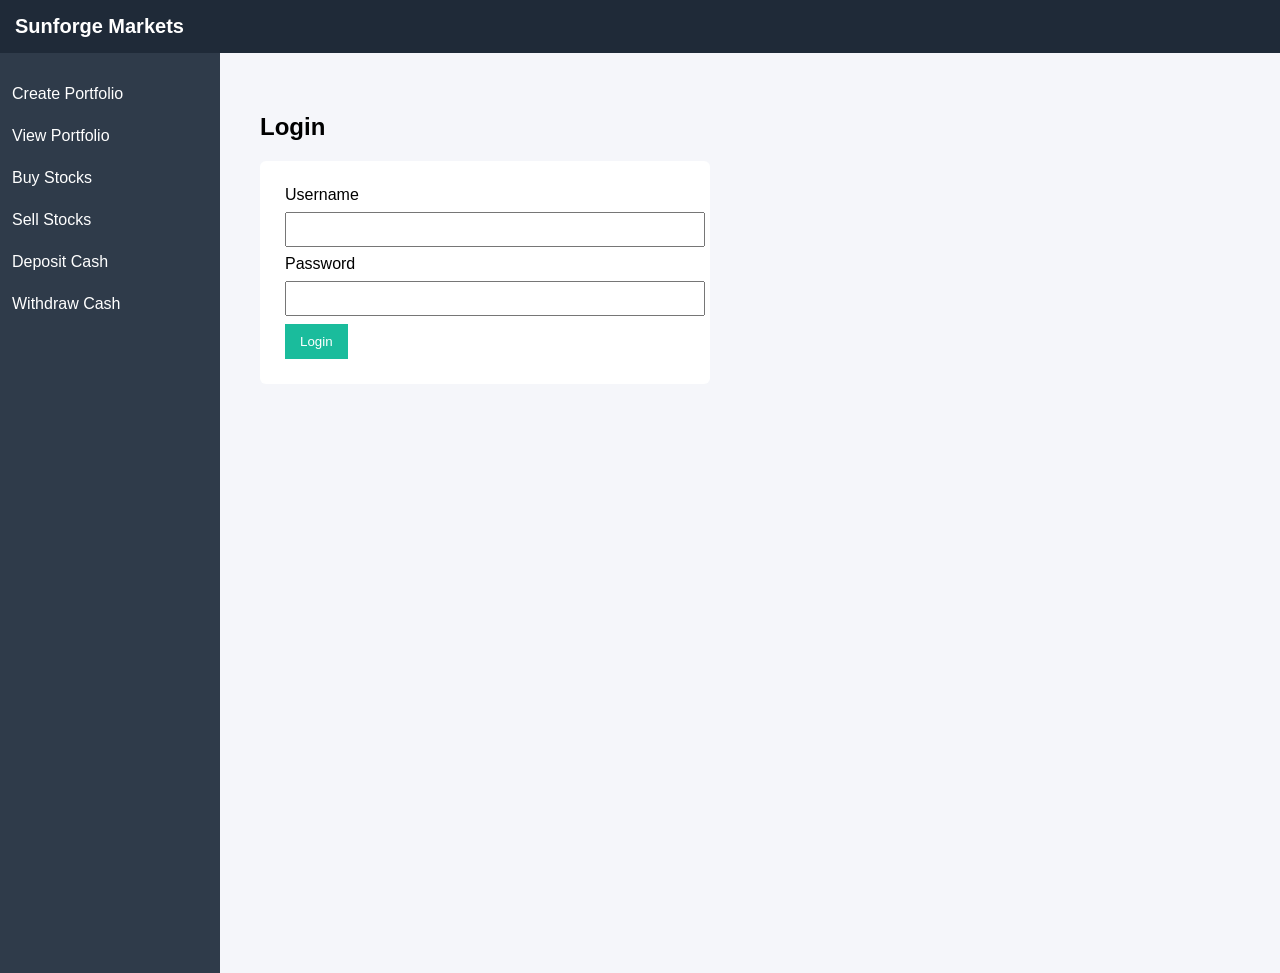
==== sunforge-markets/index.html @ 24babd58 "Add files via upload" ====
<!DOCTYPE html>
<html>

<head>
<title>Sunforge Markets</title>
<link rel="stylesheet" href="css/styles.css">
</head>

<body>

<div class="header">
Sunforge Markets
</div>

<div class="container">

<div class="sidebar">
<a href="create-portfolio.html">Create Portfolio</a>
<a href="view-portfolio.html">View Portfolio</a>
<a href="#">Buy Stocks</a>
<a href="#">Sell Stocks</a>
<a href="#">Deposit Cash</a>
<a href="#">Withdraw Cash</a>
</div>

<div class="content">

<h2>Login</h2>

<div class="form-box">

<form action="create-portfolio.html">

<label>Username</label>
<input type="text" required>

<label>Password</label>
<input type="password" required>

<button type="submit">Login</button>

</form>

</div>

</div>
</div>

</body>
</html>
---- sunforge-markets/css/styles.css ----
body {
    margin: 0;
    font-family: Arial, Helvetica, sans-serif;
    background-color: #f5f6fa;
}

/* HEADER */

.header {
    background-color: #1f2a38;
    color: white;
    padding: 15px;
    font-size: 20px;
    font-weight: bold;
}

/* LAYOUT */

.container {
    display: flex;
}

/* SIDEBAR */

.sidebar {
    width: 220px;
    height: 100vh;
    background-color: #2f3b4a;
    padding-top: 20px;
}

.sidebar a {
    display: block;
    color: white;
    padding: 12px;
    text-decoration: none;
}

.sidebar a:hover {
    background-color: #1abc9c;
}

/* CONTENT */

.content {
    flex: 1;
    padding: 40px;
}

/* FORMS */

.form-box {
    background: white;
    padding: 25px;
    border-radius: 6px;
    width: 400px;
}

input {
    width: 100%;
    padding: 8px;
    margin: 8px 0;
}

button {
    padding: 10px 15px;
    background: #1abc9c;
    border: none;
    color: white;
    cursor: pointer;
}

button:hover {
    background: #16a085;
}

/* TABLE */

table {
    border-collapse: collapse;
    width: 80%;
    background: white;
}

th, td {
    padding: 10px;
    border: 1px solid #ccc;
}

th {
    background: #ecf0f1;
}
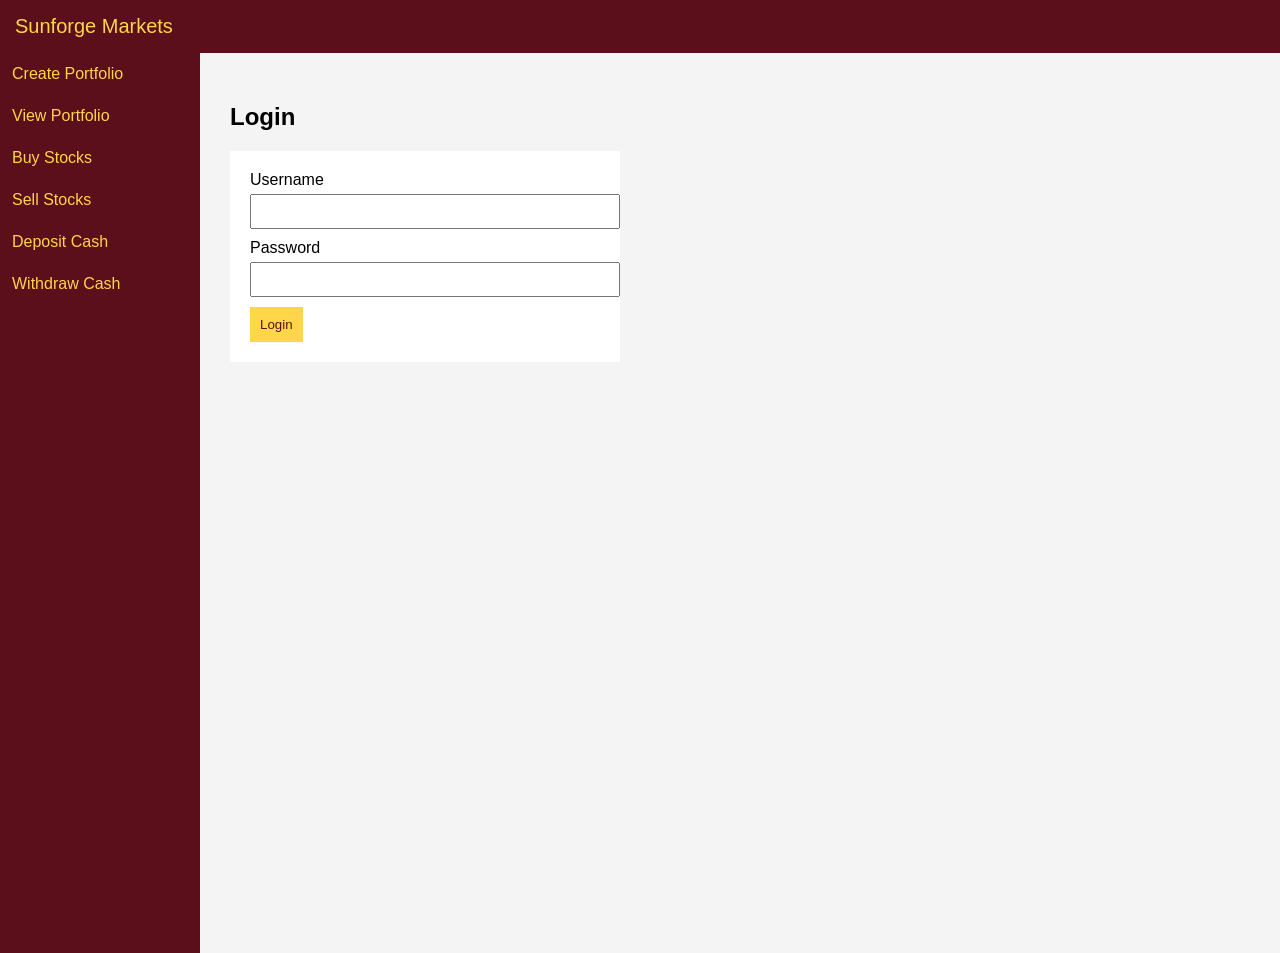
==== commit c6f7da39: "Add files via upload" ====
--- a/sunforge-markets/index.html
+++ b/sunforge-markets/index.html
@@ -29,10 +29,10 @@
 
 <div class="form-box">
 
-<form action="create-portfolio.html">
+<form onsubmit="loginUser(); return false;">
 
 <label>Username</label>
-<input type="text" required>
+<input type="text" id="username" required>
 
 <label>Password</label>
 <input type="password" required>
@@ -45,6 +45,13 @@
 
 </div>
 </div>
+<script>
+function loginUser() {
+let username = document.getElementById("username").value;
+localStorage.setItem("username", username);
+window.location.href = "view-portfolio.html";
+}
 
+</script>
 </body>
 </html>
--- a/sunforge-markets/css/styles.css
+++ b/sunforge-markets/css/styles.css
@@ -1,92 +1,106 @@
+/* page background and font */
+
 body {
+    font-family: Arial;
     margin: 0;
-    font-family: Arial, Helvetica, sans-serif;
-    background-color: #f5f6fa;
+    background-color: #f4f4f4;
 }
 
-/* HEADER */
+/* top header */
 
 .header {
-    background-color: #1f2a38;
-    color: white;
+    background-color: #5A0F1A;
+    color: #FFD54A;
     padding: 15px;
     font-size: 20px;
-    font-weight: bold;
 }
 
-/* LAYOUT */
+/* main layout */
 
 .container {
     display: flex;
 }
 
-/* SIDEBAR */
+/* sidebar navigation */
 
 .sidebar {
-    width: 220px;
+    width: 200px;
+    background-color: #5A0F1A;
     height: 100vh;
-    background-color: #2f3b4a;
-    padding-top: 20px;
 }
 
 .sidebar a {
     display: block;
-    color: white;
     padding: 12px;
+    color: #FFD54A;
     text-decoration: none;
 }
 
 .sidebar a:hover {
-    background-color: #1abc9c;
+    background-color: #FFD54A;
+    color: #5A0F1A;
 }
 
-/* CONTENT */
+/* page content */
 
 .content {
-    flex: 1;
-    padding: 40px;
+    padding: 30px;
 }
 
-/* FORMS */
+/* form area */
 
 .form-box {
-    background: white;
-    padding: 25px;
-    border-radius: 6px;
-    width: 400px;
+    background-color: white;
+    padding: 20px;
+    width: 350px;
 }
+
+/* input fields */
 
 input {
     width: 100%;
     padding: 8px;
-    margin: 8px 0;
+    margin-top: 5px;
+    margin-bottom: 10px;
 }
 
+/* buttons */
+
 button {
-    padding: 10px 15px;
-    background: #1abc9c;
+    background-color: #FFD54A;
+    color: #5A0F1A;
+    padding: 10px;
     border: none;
-    color: white;
-    cursor: pointer;
 }
 
-button:hover {
-    background: #16a085;
-}
-
-/* TABLE */
+/* tables */
 
 table {
     border-collapse: collapse;
-    width: 80%;
-    background: white;
+    width: 70%;
+    background-color: white;
 }
 
 th, td {
-    padding: 10px;
-    border: 1px solid #ccc;
+    border: 1px solid black;
+    padding: 8px;
 }
 
 th {
-    background: #ecf0f1;
+    background-color: #5A0F1A;
+    color: #FFD54A;
+}
+
+
+.dashboard {
+    display: flex;
+    gap: 20px;
+    margin-bottom: 30px;
+}
+
+.card {
+    background-color: white;
+    padding: 15px;
+    width: 180px;
+    border: 1px solid #ccc;
 }
